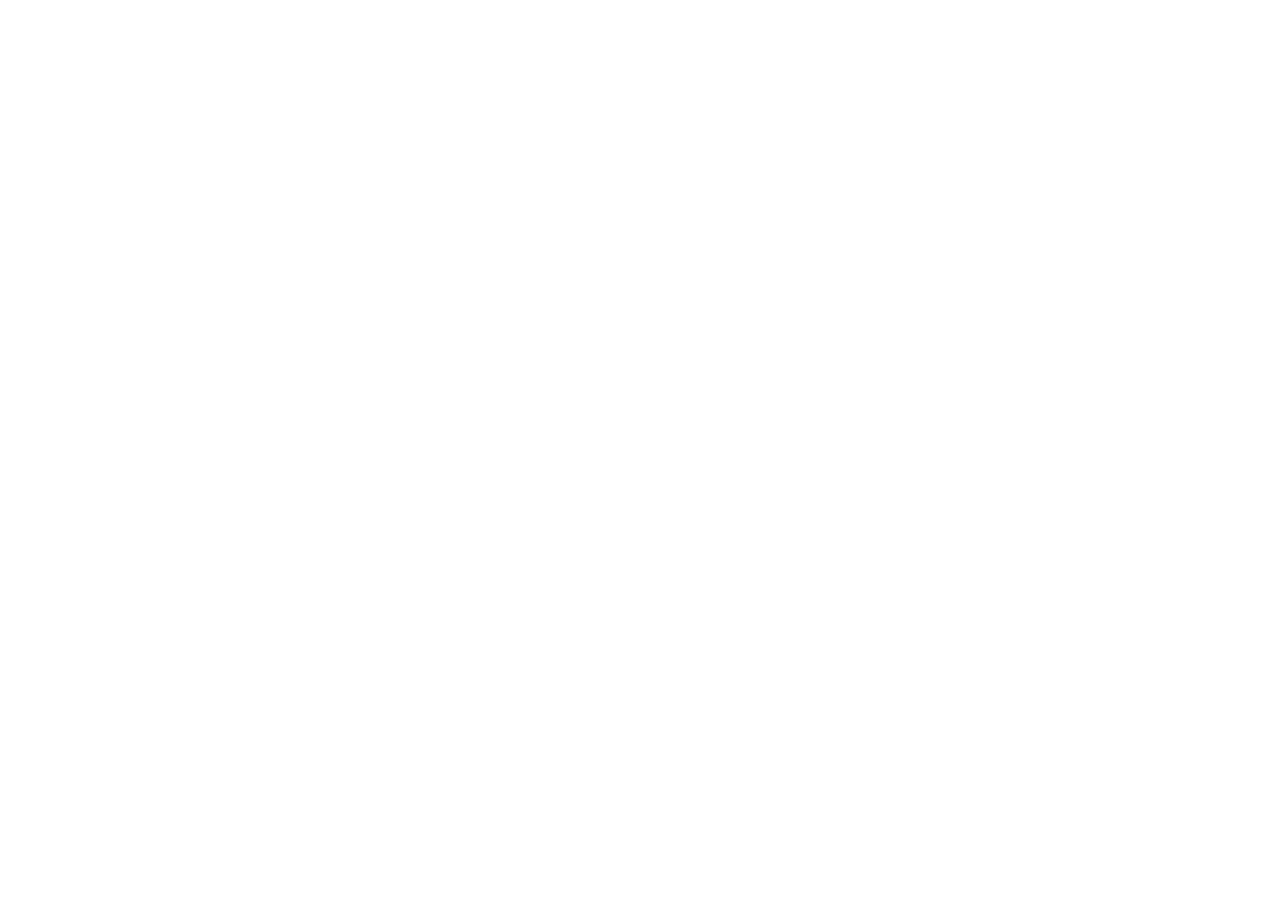
==== index.html @ 852f4f6c "Create index.html" ====
<!DOCTYPE html>
<html lang="en">
  <head>
    <meta charset="UTF-8" />
    <meta name="viewport" content="width=device-width, initial-scale=1.0" />
    <title>Document</title>
  </head>
  <body></body>
</html>
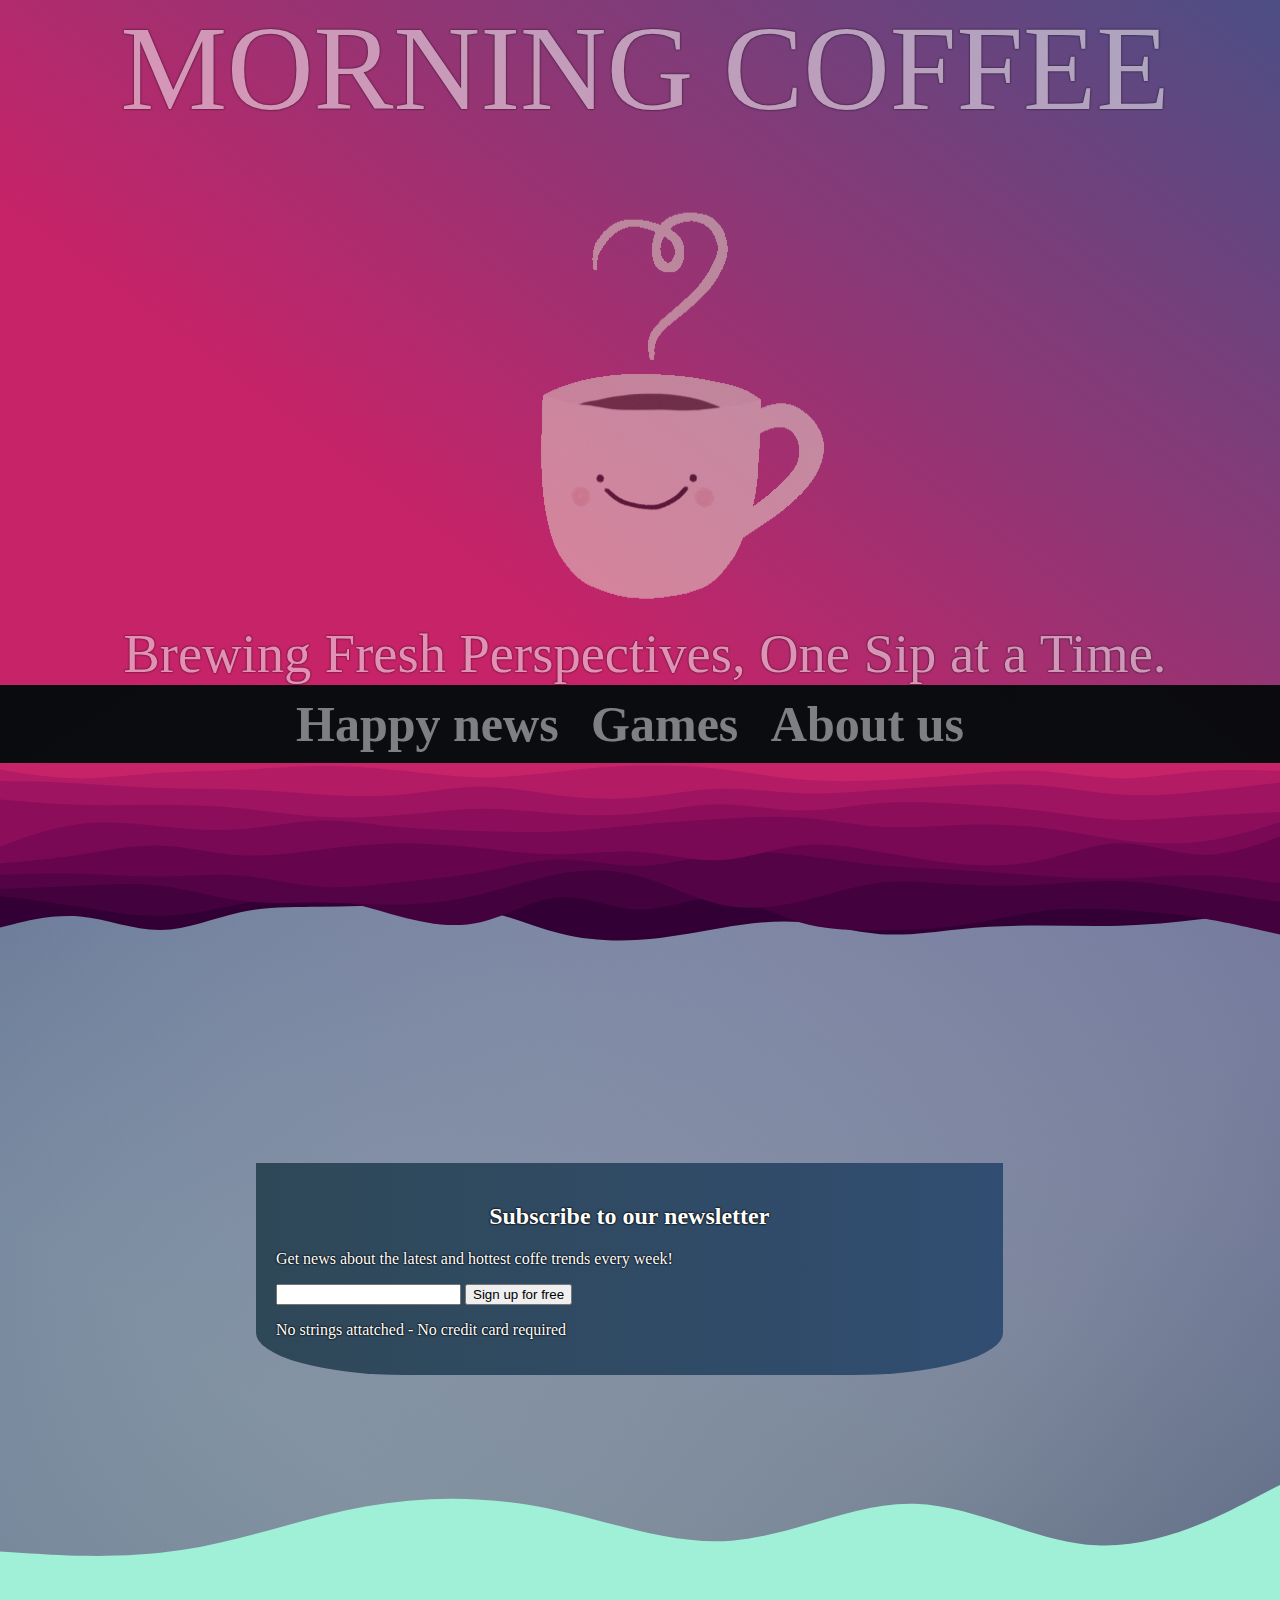
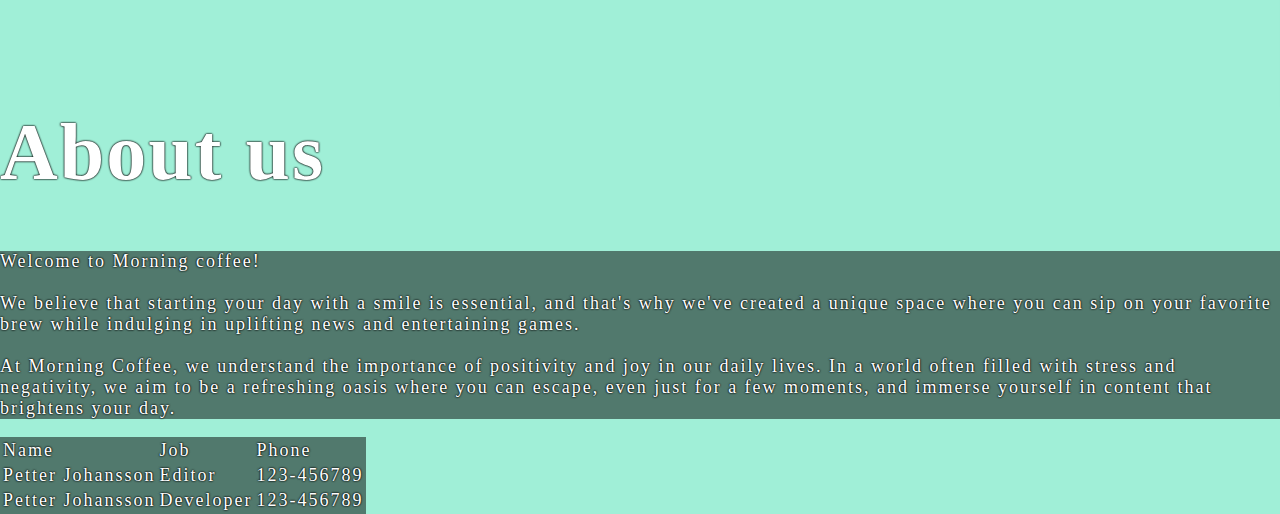
==== commit 6a1b7b1c: "Uploading from my offline VSCODE sessions" ====
--- a/index.html
+++ b/index.html
@@ -3,7 +3,106 @@
   <head>
     <meta charset="UTF-8" />
     <meta name="viewport" content="width=device-width, initial-scale=1.0" />
-    <title>Document</title>
+    <meta name="description" content="Morning Coffee, News and inspiration for your morning.">
+	  <meta name="keywords" content="Coffe, news, inspiration">
+	  <meta name="author" content="Morning Coffee">
+    <title>Morning Coffee</title>
+    <link rel="stylesheet" type="text/css" href="styles.css" />
   </head>
-  <body></body>
+  <body>
+    <div class="topmid">
+      <div class="topmidlogo">MORNING COFFEE</div>
+      <div class="topmidpicture"><img src="images/happycoffe.gif" /></div>
+      <div class="topmidbreadtext">
+        Brewing Fresh Perspectives, One Sip at a Time.
+      </div>
+    </div>
+
+    <div class="menutext">
+      <a href="#happynews">Happy news</a>
+      <a href="games.html">Games</a>
+      <a href="#about us">About us</a>
+    </div>
+    <div class="spacer waves"></div>
+    <div class="main-wrapper">
+      <div class="leftrow"></div>
+
+      <div class="midrow">
+        
+        <div
+          id="happynews"
+          class="sk-ww-rss-feed"
+          data-embed-id="25380984"
+        ></div>
+        <script
+          src="https://widgets.sociablekit.com/rss-feed/widget.js"
+          async
+          defer
+        ></script>
+        <div class="subscribe-newsletter">
+            <center><h2>Subscribe to our newsletter</h2></center>
+            <p>Get news about the latest and hottest coffe trends every week!</p>
+            <form>
+              <input type="email" name="email" />
+              <input
+                value="Sign up for free"
+                type="submit"
+                name="sign up for free"
+              />
+            </form>
+            <p>No strings attatched - No credit card required</p>
+          </div>
+        
+
+        <div id="games" class="game-container">
+          <div>
+            <script src="https://cdn.htmlgames.com/embed.js?game=MontanaSolitaire&amp;bgcolor=white"></script>
+          </div>
+          <div>
+            <script src="https://cdn.htmlgames.com/embed.js?game=Mahjong3DConnect&amp;bgcolor=white"></script>
+          </div>
+        </div>
+        
+        
+      </div>
+
+      <div class="rightrow">
+      </div>
+    </div>
+    <div class="spaceraboutus waveaboutus"></div>
+    <div class="aboutus">
+        <header id="about us"></header>
+        <h1>About us</h1>
+        <p class="aboutus-background">
+          Welcome to Morning coffee!</br></br>
+          We believe that starting your day with a
+          smile is essential, and that's why we've created a unique space
+          where you can sip on your favorite brew while indulging in uplifting
+          news and entertaining games.</br></br> 
+          At Morning Coffee, we understand the importance of positivity and joy in our daily lives. In a world
+          often filled with stress and negativity, we aim to be a refreshing
+          oasis where you can escape, even just for a few moments, and immerse
+          yourself in content that brightens your day.
+        </p>
+        <table class="aboutus-background" >
+          <tbody>
+            <tr>
+              <td>Name</td>
+              <td>Job</td>
+              <td>Phone</td>
+            </tr>
+            <tr>
+              <td>Petter Johansson</td>
+              <td>Editor</td>
+              <td>123-456789</td>
+            </tr>
+            <tr>
+              <td>Petter Johansson</td>
+              <td>Developer</td>
+              <td>123-456789</td>
+            </tr>
+          </tbody>
+        </table>
+      </div>
+  </body>
 </html>
--- a/styles.css
+++ b/styles.css
@@ -0,0 +1,216 @@
+body {
+  
+    font-family: 'Prompt', Titan One;
+    color: white;
+    background: linear-gradient(217deg, rgba(76,78,133,100), rgba(255,0,0,0) 70.71%),
+            linear-gradient(127deg, rgba(49,77,113,100), rgba(0,255,0,0) 70.71%),
+            linear-gradient(336deg, rgba(47,72,88), rgba(0,0,255,0) 70.71%);
+    background-repeat: no-repeat;
+    text-shadow: 0 0 2px #000000, 0 0 2px #000000;
+    justify-content: center;
+    margin: 0px;
+}
+.p1 {
+    font-size: 15px;
+}
+
+h1 {
+    font-size: 80px;
+}
+.main-wrapper{
+    display: flex;
+    width: 100%;
+    overflow: hidden;
+    /* justify-content: center; */
+    /*flex-wrap: nowrap; */
+
+}
+
+.container-top {
+    display: flex;
+    position: relative;
+    width: 100vw;
+    height: 15vh;
+    align-items: center;
+    justify-content: center;
+    background-color: aqua;
+   
+}
+
+.leftrow {
+    
+    width: 20%;
+    height: max-content;
+   
+}
+
+.midrow{
+    width: 60%;
+    justify-content: center;
+    background-color: #c6236700;
+   
+    
+   
+
+}
+
+.rightrow {
+    display: flex;
+    justify-content: flex-end;
+    width: 20%;
+    min-width: 20%;
+    height: max-content;
+}
+
+
+.topmid {
+    display: flex;
+    flex-wrap: wrap;
+    flex-direction: row;
+    height: auto;
+    width: 100%;
+    justify-content: center;
+    /*background-color: rgba(0, 0, 0, 0.096);*/
+    margin: 0px;
+
+    background: linear-gradient(217deg, rgba(76,78,133,100), rgba(198,35,104,100) 70.71%),
+            linear-gradient(127deg, rgba(198,35,104,100), rgba(198,35,104,100) 70.71%),
+            linear-gradient(336deg, rgba(76,78,133,100), rgba(198,35,104,100) 70.71%);
+    background-repeat: no-repeat;
+
+    
+}
+
+
+.topmidlogo {
+    font-size: calc(5.5vh + 5.5vw);
+    opacity: 50%; 
+    z-index: 1;
+    margin-left: 10px;
+    
+    
+
+}
+.topmidpicture {
+    padding-left: 50px;
+    opacity: 50%;
+    z-index: 0;
+    overflow: hidden;
+    margin-right: 10px;
+    height: auto;
+}
+.topmidpicture img {
+    height: 100%;
+    width: 100%;
+}
+.topmidbreadtext {
+    text-align: center;
+    font-size: calc(2.5vh + 2.5vw);
+    top: -50%;
+    width: 100%;
+    margin-left: 10px;
+    opacity: 50%;
+}
+.spacer {
+    aspect-ratio: 960/300;
+    width: 100%;
+    max-height: 50vh;
+    background-repeat: no-repeat;
+    background-position: center;
+    background-size: cover;
+}
+.waves {
+    background-image: url('./waves.svg');
+}
+.menutext {
+    flex: 2;
+    font-size: 50px;
+    background-color:rgb(0, 0, 0);
+    text-align: center;
+    padding: 10px;
+    opacity: 90%;
+   
+}
+
+
+.menutext a {
+    text-decoration: none;
+    color: #fff;
+    font-weight: bold;
+    margin-right: 20px;
+    transition: color 0.5s ease; 
+    opacity: 50%;
+}
+
+a:hover {
+    color: hotpink;
+  }
+.topmidtext {
+    
+    top: -1px;
+    left: -20%;
+    font-size: 12px;
+    opacity: 50%;
+}
+
+.container {
+    justify-items: center;
+}
+.container img {
+    height: 100%;
+    width: 100%;
+}
+
+.spaceraboutus {
+    aspect-ratio: 768/200;
+    width: 100%;
+    max-height: 50vh;
+    background-repeat: no-repeat;
+    background-position: center;
+    background-size: cover;
+    padding: 0px;
+    margin-bottom: -55px;
+}
+.waveaboutus {
+    background-image: url('./waveaboutus.svg');
+}
+
+
+.aboutus {
+    height: auto;
+    width: auto;
+    background-color:#a0efd7;
+    font-size: large;
+    letter-spacing: 2px;
+}
+
+.aboutus-background {
+    background-color:#51796d
+}
+
+
+
+.subscribe-newsletter{
+    border-top-left-radius: 0%;
+    border-top-right-radius: 0%;
+    border-bottom-left-radius: 20%;
+    border-bottom-right-radius: 20%;
+    background: linear-gradient(90deg, #2F4858, #314D71);
+    background-size: fill;
+    padding: 20px;
+    width: 92%;
+
+    
+} 
+.game-container {
+    display: flex;
+    flex-wrap: wrap;
+
+  
+}
+.ZMgameFrame {
+    height: 480px;
+    width: 800px;
+    align-self: center;
+}
+
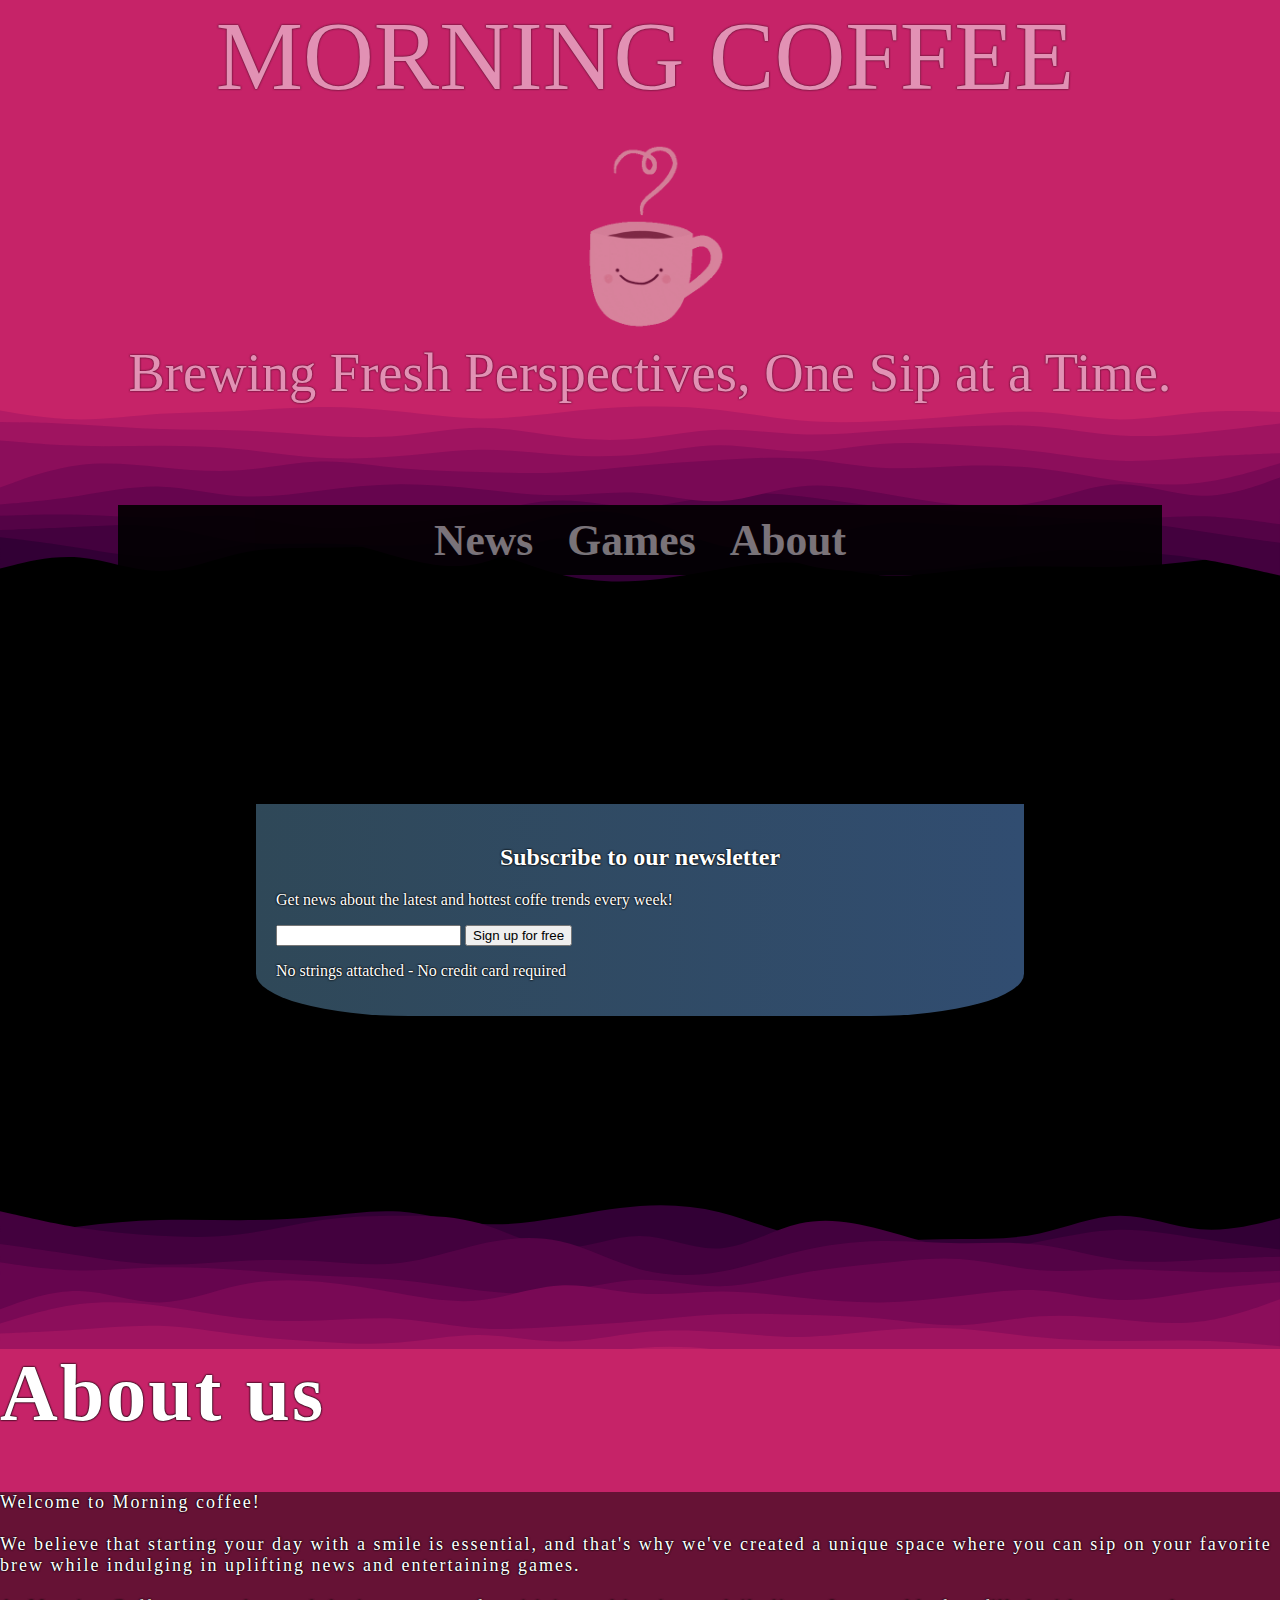
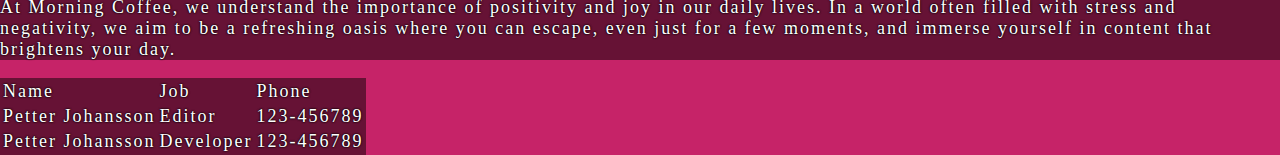
==== commit 1fe6dcfc: "Updated website" ====
--- a/index.html
+++ b/index.html
@@ -14,21 +14,24 @@
       <div class="topmidlogo">MORNING COFFEE</div>
       <div class="topmidpicture"><img src="images/happycoffe.gif" /></div>
       <div class="topmidbreadtext">
-        Brewing Fresh Perspectives, One Sip at a Time.
+        <span>Brewing Fresh Perspectives, One Sip at a Time.</span>
       </div>
     </div>
-
-    <div class="menutext">
-      <a href="#happynews">Happy news</a>
-      <a href="games.html">Games</a>
-      <a href="#about us">About us</a>
+    <div class="spacer waves"> <!-- Wave effect in a div-->
+      <div class="menutext center">
+        
+        <a href="#happynews">News</a>
+      
+        <a href="games.html">Games</a>
+      
+        <a href="#about us">About</a>
+      </div>
     </div>
-    <div class="spacer waves"></div>
+    
     <div class="main-wrapper">
       <div class="leftrow"></div>
 
       <div class="midrow">
-        
         <div
           id="happynews"
           class="sk-ww-rss-feed"
@@ -54,20 +57,11 @@
           </div>
         
 
-        <div id="games" class="game-container">
-          <div>
-            <script src="https://cdn.htmlgames.com/embed.js?game=MontanaSolitaire&amp;bgcolor=white"></script>
-          </div>
-          <div>
-            <script src="https://cdn.htmlgames.com/embed.js?game=Mahjong3DConnect&amp;bgcolor=white"></script>
-          </div>
-        </div>
         
         
       </div>
 
-      <div class="rightrow">
-      </div>
+      <div class="rightrow"></div>
     </div>
     <div class="spaceraboutus waveaboutus"></div>
     <div class="aboutus">
--- a/styles.css
+++ b/styles.css
@@ -2,9 +2,7 @@
   
     font-family: 'Prompt', Titan One;
     color: white;
-    background: linear-gradient(217deg, rgba(76,78,133,100), rgba(255,0,0,0) 70.71%),
-            linear-gradient(127deg, rgba(49,77,113,100), rgba(0,255,0,0) 70.71%),
-            linear-gradient(336deg, rgba(47,72,88), rgba(0,0,255,0) 70.71%);
+    background-color: #000000;
     background-repeat: no-repeat;
     text-shadow: 0 0 2px #000000, 0 0 2px #000000;
     justify-content: center;
@@ -56,26 +54,26 @@
 
 .rightrow {
     display: flex;
-    justify-content: flex-end;
     width: 20%;
     min-width: 20%;
-    height: max-content;
+    height: 100%;
+    overflow-y: auto;
 }
 
 
 .topmid {
     display: flex;
     flex-wrap: wrap;
-    flex-direction: row;
-    height: auto;
-    width: 100%;
-    justify-content: center;
-    /*background-color: rgba(0, 0, 0, 0.096);*/
+    flex-direction: column;
+    height: auto;
+    width: 100%;
+    justify-content: center;
+    background-color: rgba(198,35,104,100);
     margin: 0px;
 
-    background: linear-gradient(217deg, rgba(76,78,133,100), rgba(198,35,104,100) 70.71%),
+    /*background: linear-gradient(217deg, rgba(76,78,133,100), rgba(198,35,104,100) 70.71%),
             linear-gradient(127deg, rgba(198,35,104,100), rgba(198,35,104,100) 70.71%),
-            linear-gradient(336deg, rgba(76,78,133,100), rgba(198,35,104,100) 70.71%);
+            linear-gradient(336deg, rgba(76,78,133,100), rgba(198,35,104,100) 70.71%);*/
     background-repeat: no-repeat;
 
     
@@ -83,25 +81,27 @@
 
 
 .topmidlogo {
-    font-size: calc(5.5vh + 5.5vw);
+    text-align: center;
+    margin: auto;
+    font-size: calc(4.5vh + 4.5vw);
     opacity: 50%; 
     z-index: 1;
-    margin-left: 10px;
-    
-    
-
-}
+    width: 100vw;
+
+}
+
+
 .topmidpicture {
-    padding-left: 50px;
+    margin: auto;
+    align-items: center;
     opacity: 50%;
     z-index: 0;
     overflow: hidden;
-    margin-right: 10px;
     height: auto;
 }
 .topmidpicture img {
-    height: 100%;
-    width: 100%;
+    height: 25vh;
+    width: auto;
 }
 .topmidbreadtext {
     text-align: center;
@@ -118,28 +118,42 @@
     background-repeat: no-repeat;
     background-position: center;
     background-size: cover;
+    
 }
 .waves {
     background-image: url('./waves.svg');
 }
+.waves-upsidedown {
+    background-image: url('./waves.svg');
+    transform: scaleX(-1);
+}
+.center {
+    margin: 20px;
+    position: absolute;
+    top: 60%;
+    left: 50%;
+    -ms-transform: translate(-50%, -50%);
+    transform: translate(-50%, -50%);
+  }
 .menutext {
-    flex: 2;
-    font-size: 50px;
+    height: auto;
+    width: 80vw;
     background-color:rgb(0, 0, 0);
-    text-align: center;
     padding: 10px;
     opacity: 90%;
-   
-}
-
+    margin: auto;
+    text-align: center;
+    word-spacing: 30px;
+}
 
 .menutext a {
     text-decoration: none;
     color: #fff;
     font-weight: bold;
-    margin-right: 20px;
+    font-size: calc(2vw + 2vh);
     transition: color 0.5s ease; 
     opacity: 50%;
+    ;
 }
 
 a:hover {
@@ -172,20 +186,25 @@
     margin-bottom: -55px;
 }
 .waveaboutus {
-    background-image: url('./waveaboutus.svg');
+    background-image: url('./waves.svg');
+    transform: rotate(180deg);
+    
 }
 
 
 .aboutus {
     height: auto;
     width: auto;
-    background-color:#a0efd7;
+    background-color:rgba(198,35,104,100);
     font-size: large;
     letter-spacing: 2px;
 }
-
+.aboutus img {
+    transform: rotate(180deg);
+}
 .aboutus-background {
-    background-color:#51796d
+    background-color:#0000007c
+    
 }
 
 
@@ -198,7 +217,7 @@
     background: linear-gradient(90deg, #2F4858, #314D71);
     background-size: fill;
     padding: 20px;
-    width: 92%;
+    width: auto;
 
     
 } 
@@ -214,3 +233,9 @@
     align-self: center;
 }
 
+.sticky {
+    position: sticky;
+    top: 0;
+    background-color: #00ff00;
+    padding: 3px;
+  }